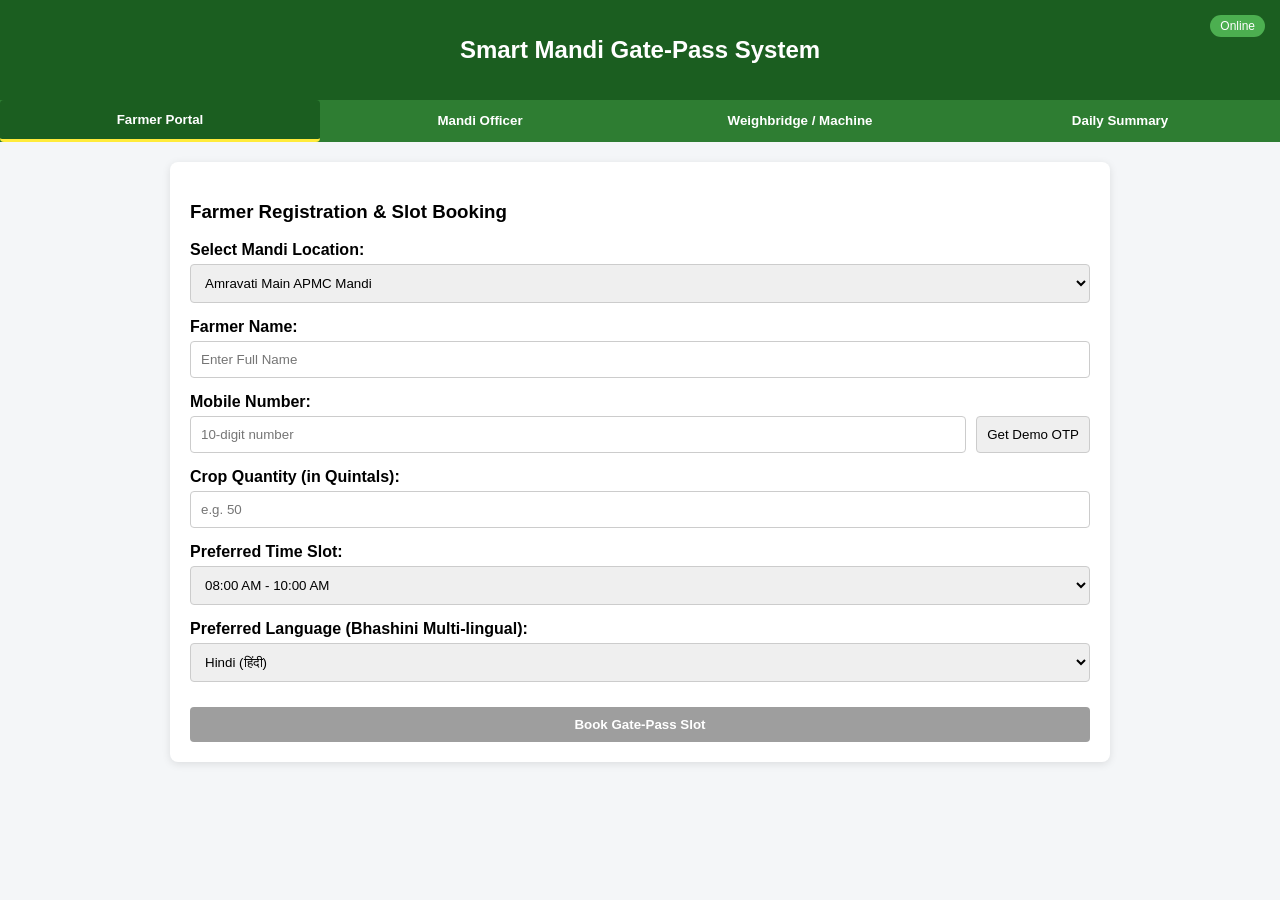
==== index1.html @ daa9b27b "Add files via upload" ====
<!DOCTYPE html>
<html lang="en">
<head>
  <meta charset="UTF-8">
  <meta name="viewport" content="width=device-width, initial-scale=1.0">
  <title>Smart Mandi Queue Management System</title>
  <style>
    :root { --primary: #1b5e20; --secondary: #e8f5e9; --accent: #f57c00; }
    body { font-family: 'Segoe UI', Tahoma, Geneva, Verdana, sans-serif; margin: 0; background-color: #f4f6f8; }
    header { background-color: var(--primary); color: white; padding: 1rem; text-align: center; position: relative; }
    .status-badge { position: absolute; right: 15px; top: 15px; background: #4caf50; padding: 4px 10px; border-radius: 12px; font-size: 12px; }
    .status-badge.offline { background: #f44336; }
    nav { display: flex; justify-content: center; background: #2e7d32; }
    nav button { background: none; border: none; color: white; padding: 12px 20px; cursor: pointer; font-weight: bold; }
    nav button.active { background: #1b5e20; border-bottom: 3px solid #ffeb3b; }
    .container { max-width: 900px; margin: 20px auto; padding: 20px; background: white; border-radius: 8px; box-shadow: 0 2px 8px rgba(0,0,0,0.1); }
    .section { display: none; }
    .section.active { display: block; }
    .form-group { margin-bottom: 15px; }
    label { display: block; margin-bottom: 5px; font-weight: bold; }
    input, select, button { width: 100%; padding: 10px; border: 1px solid #ccc; border-radius: 4px; box-sizing: border-box; }
    button.btn-main { background-color: var(--primary); color: white; border: none; font-weight: bold; cursor: pointer; margin-top: 10px; }
    button.btn-main:disabled { background-color: #9e9e9e; cursor: not-allowed; }
    .otp-box { display: flex; gap: 10px; }
    .otp-box button { width: auto; white-space: nowrap; }
    .card { background: #fafafa; border: 1px solid #e0e0e0; padding: 15px; border-radius: 6px; margin-bottom: 15px; }
    .alert { padding: 10px; background: #fff3e0; border-left: 4px solid var(--accent); margin-bottom: 15px; }
    .summary-grid { display: grid; grid-template-columns: repeat(auto-fit, minmax(200px, 1fr)); gap: 15px; }
    .summary-card { background: var(--secondary); padding: 15px; text-align: center; border-radius: 6px; }
    .summary-card h3 { margin: 0; color: var(--primary); }
  </style>
</head>
<body>

  <header>
    <h2>Smart Mandi Gate-Pass System</h2>
    <span id="networkStatus" class="status-badge">Online</span>
  </header>

  <nav>
    <button class="nav-btn active" onclick="switchTab('farmerTab')">Farmer Portal</button>
    <button class="nav-btn" onclick="switchTab('officerTab')">Mandi Officer</button>
    <button class="nav-btn" onclick="switchTab('machineTab')">Weighbridge / Machine</button>
    <button class="nav-btn" onclick="switchTab('summaryTab')">Daily Summary</button>
  </nav>

  <div class="container">

    <!-- 1. FARMER SECTION -->
    <div id="farmerTab" class="section active">
      <h3>Farmer Registration & Slot Booking</h3>
      <div id="registrationBlocked" class="alert" style="display:none; background:#ffebee; border-color:#f44336; color:#c62828;">
        <strong>Notice:</strong> Target daily procurement quantity reached for today. Registration is closed.
      </div>

      <form id="farmerForm">
        <div class="form-group">
          <label>Select Mandi Location:</label>
          <select id="mandiName" required>
            <option value="Amravati Main APMC Mandi">Amravati Main APMC Mandi</option>
            <option value="Nagpur Cotton Market APMC">Nagpur Cotton Market APMC</option>
            <option value="Lasalgaon Onion APMC Mandi">Lasalgaon Onion APMC Mandi</option>
            <option value="Azadpur Wholesale Mandi">Azadpur Wholesale Mandi</option>
          </select>
        </div>

        <div class="form-group">
          <label>Farmer Name:</label>
          <input type="text" id="farmerName" placeholder="Enter Full Name" required>
        </div>

        <div class="form-group">
          <label>Mobile Number:</label>
          <div class="otp-box">
            <input type="tel" id="mobileNo" placeholder="10-digit number" required pattern="[0-9]{10}">
            <button type="button" onclick="sendDemoOTP()">Get Demo OTP</button>
          </div>
        </div>

        <div id="otpSection" style="display:none;" class="card">
          <p>Demo OTP: <strong id="demoOtpDisplay" style="color:var(--accent);"></strong> (Expires in <span id="timer">20</span>s)</p>
          <input type="text" id="enteredOtp" placeholder="Enter 4-digit OTP">
          <button type="button" class="btn-main" onclick="verifyOTP()">Verify OTP</button>
        </div>

        <div class="form-group">
          <label>Crop Quantity (in Quintals):</label>
          <input type="number" id="cropQty" min="1" placeholder="e.g. 50" required>
        </div>

        <div class="form-group">
          <label>Preferred Time Slot:</label>
          <select id="timeSlot" required>
            <option value="08:00 AM - 10:00 AM">08:00 AM - 10:00 AM</option>
            <option value="10:00 AM - 12:00 PM">10:00 AM - 12:00 PM</option>
            <option value="01:00 PM - 03:00 PM">01:00 PM - 03:00 PM</option>
            <option value="03:00 PM - 05:00 PM">03:00 PM - 05:00 PM</option>
          </select>
        </div>

        <div class="form-group">
          <label>Preferred Language (Bhashini Multi-lingual):</label>
          <select id="languagePref">
            <option value="hi-IN">Hindi (हिंदी)</option>
            <option value="mr-IN">Marathi (मराठी)</option>
            <option value="en-US">English</option>
          </select>
        </div>

        <button type="submit" id="bookBtn" class="btn-main" disabled>Book Gate-Pass Slot</button>
      </form>

      <div id="ticketResult" class="card" style="display:none; margin-top:20px;">
        <h4 style="color:var(--primary); margin-top:0;">Slot Confirmed! (Gate Pass Issued)</h4>
        <p><strong>Mandi:</strong> <span id="lblMandi"></span></p>
        <p><strong>Token ID:</strong> <span id="lblToken"></span></p>
        <p><strong>Strict Entry Window:</strong> <span id="lblSlot"></span></p>
        <div class="alert">
          <strong>Bhashini Message Alert:</strong>
          <p id="bhashiniTextMsg"></p>
          <button type="button" onclick="playVoiceMessage()">🔊 Play Audio Message</button>
        </div>
      </div>
    </div>

    <!-- 2. OFFICER SECTION -->
    <div id="officerTab" class="section">
      <h3>Mandi Officer Dashboard</h3>
      <div class="card">
        <label>Set Daily Maximum Capacity Target (Quintals):</label>
        <input type="number" id="maxTarget" value="500">
        <button class="btn-main" onclick="updateTarget()" style="margin-top:5px;">Update Limit</button>
      </div>

      <h4>Send Instant SMS Alerts to Farmers</h4>
      <div class="card">
        <label>Select Target Farmer Token:</label>
        <select id="smsFarmerList"></select>
        <label style="margin-top:10px;">Custom Alert Message:</label>
        <input type="text" id="customSms" placeholder="e.g. Bring valid Kisan ID card at gate">
        <button class="btn-main" onclick="sendSmsAlert()">Send Broadcast SMS</button>
      </div>
    </div>

    <!-- 3. MACHINE SLOWDOWN SECTION -->
    <div id="machineTab" class="section">
      <h3>Weighbridge & Machine Operations</h3>
      <div class="alert">
        <strong>Dynamic Queue Controller:</strong> Throttle incoming slots if weighbridges experience mechanical failure or slowdown.
      </div>
      <div class="card">
        <label>Weighbridge Machine Status:</label>
        <select id="machineStatus" onchange="toggleMachineStatus()">
          <option value="NORMAL">Normal Speed (100% Intake)</option>
          <option value="SLOW">Slowdown / Technical Delay (50% Intake)</option>
          <option value="HALT">Machine Breakdown (Stop Registrations)</option>
        </select>
      </div>
      <p>Current System Adjustment: <strong id="speedStatus">Normal Operations</strong></p>
    </div>

    <!-- 4. DAILY SUMMARY SECTION -->
    <div id="summaryTab" class="section">
      <h3>Daily Procurement Summary</h3>
      <div class="summary-grid">
        <div class="summary-card">
          <h4>Total Collected</h4>
          <h3 id="sumQty">0 Qtl</h3>
        </div>
        <div class="summary-card">
          <h4>Max Capacity Limit</h4>
          <h3 id="sumLimit">500 Qtl</h3>
        </div>
        <div class="summary-card">
          <h4>Government MSP Rate</h4>
          <h3>₹2,275 / Qtl</h3>
        </div>
        <div class="summary-card">
          <h4>Total Trade Value</h4>
          <h3 id="sumValue">₹0</h3>
        </div>
      </div>

      <h4>Registered Farmers Log</h4>
      <div id="farmersListLog"></div>
    </div>

  </div>

  <script>
    // System State Storage
    let state = JSON.parse(localStorage.getItem('mandiState')) || {
      targetCapacity: 500,
      totalCollected: 0,
      registrations: [],
      isOtpVerified: false,
      machineState: 'NORMAL'
    };

    let generatedOtp = null;
    let timerInterval = null;

    window.addEventListener('online', updateOnlineStatus);
    window.addEventListener('offline', updateOnlineStatus);

    function updateOnlineStatus() {
      const badge = document.getElementById('networkStatus');
      if (navigator.onLine) {
        badge.textContent = "Online";
        badge.className = "status-badge";
      } else {
        badge.textContent = "Offline (Local Saved)";
        badge.className = "status-badge offline";
      }
    }

    function saveState() {
      localStorage.setItem('mandiState', JSON.stringify(state));
      renderSummary();
    }

    function switchTab(tabId) {
      document.querySelectorAll('.section').forEach(s => s.classList.remove('active'));
      document.querySelectorAll('.nav-btn').forEach(b => b.classList.remove('active'));
      document.getElementById(tabId).classList.add('active');
      event.target.classList.add('active');
      renderSummary();
    }

    // OTP Functionality
    function sendDemoOTP() {
      generatedOtp = Math.floor(1000 + Math.random() * 9000);
      document.getElementById('demoOtpDisplay').textContent = generatedOtp;
      document.getElementById('otpSection').style.display = 'block';
      let timeLeft = 20;
      document.getElementById('timer').textContent = timeLeft;

      clearInterval(timerInterval);
      timerInterval = setInterval(() => {
        timeLeft--;
        document.getElementById('timer').textContent = timeLeft;
        if (timeLeft <= 0) {
          clearInterval(timerInterval);
          generatedOtp = null;
          alert('OTP Expired! Click Get Demo OTP again.');
          document.getElementById('otpSection').style.display = 'none';
        }
      }, 1000);
    }

    function verifyOTP() {
      const input = document.getElementById('enteredOtp').value;
      if (input && parseInt(input) === generatedOtp) {
        alert('OTP Verified Successfully!');
        clearInterval(timerInterval);
        document.getElementById('otpSection').style.display = 'none';
        state.isOtpVerified = true;
        document.getElementById('bookBtn').disabled = false;
      } else {
        alert('Invalid OTP. Please try again.');
      }
    }

    // Registration Handler
    document.getElementById('farmerForm').addEventListener('submit', function(e) {
      e.preventDefault();

      if (state.totalCollected >= state.targetCapacity || state.machineState === 'HALT') {
        alert('Registration currently closed due to capacity or machine breakdown.');
        return;
      }

      const mandi = document.getElementById('mandiName').value;
      const name = document.getElementById('farmerName').value;
      const mobile = document.getElementById('mobileNo').value;
      const qty = parseFloat(document.getElementById('cropQty').value);
      const slot = document.getElementById('timeSlot').value;
      const lang = document.getElementById('languagePref').value;

      if (state.totalCollected + qty > state.targetCapacity) {
        alert(`Cannot accept ${qty} Qtls. Only ${state.targetCapacity - state.totalCollected} Qtls quota remaining.`);
        return;
      }

      const token = 'MND-' + Math.floor(10000 + Math.random() * 90000);
      const record = { mandi, name, mobile, qty, slot, lang, token, timestamp: new Date().toLocaleString() };

      state.registrations.push(record);
      state.totalCollected += qty;
      saveState();

      // Display Ticket
      document.getElementById('lblMandi').textContent = mandi;
      document.getElementById('lblToken').textContent = token;
      document.getElementById('lblSlot').textContent = slot + " (Strict)";
      
      const bhashiniMsg = getBhashiniMessage(lang, name, slot);
      document.getElementById('bhashiniTextMsg').textContent = bhashiniMsg;
      document.getElementById('ticketResult').style.display = 'block';

      checkCapacityLimit();
      this.reset();
      document.getElementById('bookBtn').disabled = true;
    });

    function getBhashiniMessage(lang, name, slot) {
      if (lang === 'hi-IN') {
        return `नमस्ते ${name}, आपका मंडी गेट-पास टोकन स्वीकृत हो गया है। आपका प्रवेश समय है: ${slot}। कृपया समय पर आएं।`;
      } else if (lang === 'mr-IN') {
        return `नमस्कार ${name}, तुमचे मंडी गेट-पास टोकन मंजूर झाले आहे. तुमची प्रवेश वेळ: ${slot} अशी आहे. वेळेवर उपस्थित राहा.`;
      } else {
        return `Hello ${name}, your Mandi Gate-Pass token is confirmed. Your strict arrival window is: ${slot}. Please report on time.`;
      }
    }

    function playVoiceMessage() {
      const text = document.getElementById('bhashiniTextMsg').textContent;
      const lang = document.getElementById('languagePref').value;
      const utterance = new SpeechSynthesisUtterance(text);
      utterance.lang = lang;
      window.speechSynthesis.speak(utterance);
    }

    function checkCapacityLimit() {
      if (state.totalCollected >= state.targetCapacity) {
        document.getElementById('registrationBlocked').style.display = 'block';
        document.getElementById('bookBtn').disabled = true;
      }
    }

    function updateTarget() {
      const val = parseFloat(document.getElementById('maxTarget').value);
      if (val) {
        state.targetCapacity = val;
        saveState();
        alert('Daily max target updated.');
      }
    }

    function toggleMachineStatus() {
      const status = document.getElementById('machineStatus').value;
      state.machineState = status;
      const label = document.getElementById('speedStatus');
      if (status === 'NORMAL') label.textContent = "Normal Operations (100% Intake)";
      if (status === 'SLOW') label.textContent = "Slowdown Mode (Slot processing speed reduced by 50%)";
      if (status === 'HALT') label.textContent = "CRITICAL: All operations halted due to failure";
      saveState();
    }

    function sendSmsAlert() {
      const targetToken = document.getElementById('smsFarmerList').value;
      const msg = document.getElementById('customSms').value;
      if (targetToken && msg) {
        alert(`SMS Alert Sent to Token ${targetToken}:\n"${msg}"`);
        document.getElementById('customSms').value = '';
      }
    }

    function renderSummary() {
      document.getElementById('sumQty').textContent = state.totalCollected + ' Qtl';
      document.getElementById('sumLimit').textContent = state.targetCapacity + ' Qtl';
      const mspPrice = 2275;
      const totalVal = state.totalCollected * mspPrice;
      document.getElementById('sumValue').textContent = '₹' + totalVal.toLocaleString('en-IN');

      // Populate SMS dropdown & log list
      const smsSelect = document.getElementById('smsFarmerList');
      const logContainer = document.getElementById('farmersListLog');
      smsSelect.innerHTML = '';
      logContainer.innerHTML = '';

      state.registrations.forEach(r => {
        const opt = document.createElement('option');
        opt.value = r.token;
        opt.textContent = `${r.name} (${r.token})`;
        smsSelect.appendChild(opt);

        const card = document.createElement('div');
        card.className = 'card';
        card.innerHTML = `<strong>Token: ${r.token}</strong> | ${r.name} | ${r.qty} Qtl | Slot: ${r.slot} | Mandi: ${r.mandi}`;
        logContainer.appendChild(card);
      });

      checkCapacityLimit();
    }

    // Initial load setup
    updateOnlineStatus();
    renderSummary();
  </script>
</body>
</html>
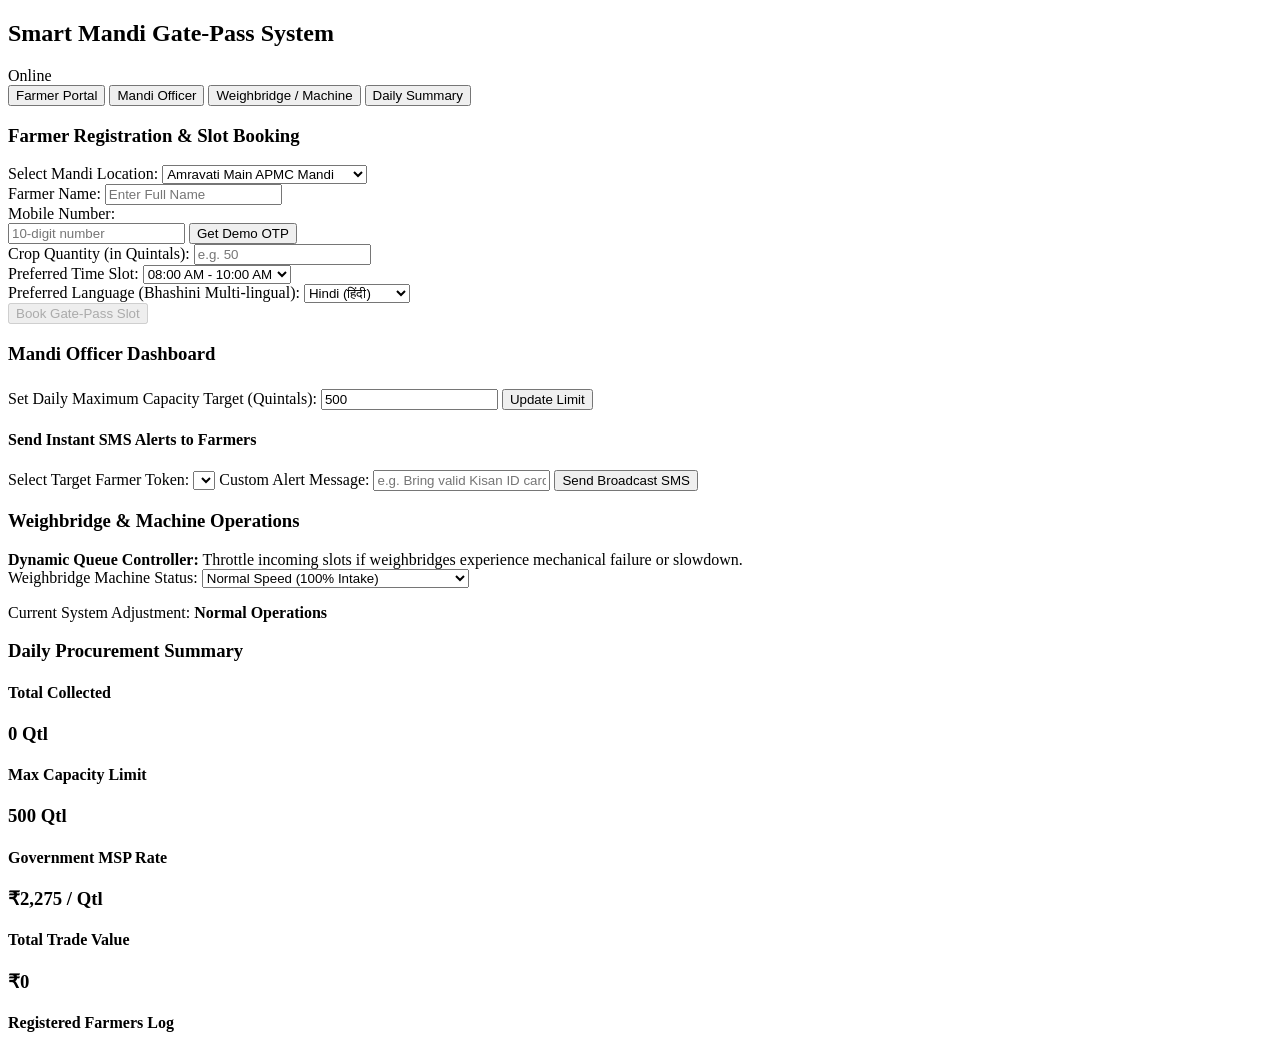
==== commit d6f6427f: "Create index1.html" ====
--- a/index1.html
+++ b/index1.html
@@ -1,392 +1,168 @@
-<!DOCTYPE html>
-<html lang="en">
-<head>
-  <meta charset="UTF-8">
-  <meta name="viewport" content="width=device-width, initial-scale=1.0">
-  <title>Smart Mandi Queue Management System</title>
-  <style>
-    :root { --primary: #1b5e20; --secondary: #e8f5e9; --accent: #f57c00; }
-    body { font-family: 'Segoe UI', Tahoma, Geneva, Verdana, sans-serif; margin: 0; background-color: #f4f6f8; }
-    header { background-color: var(--primary); color: white; padding: 1rem; text-align: center; position: relative; }
-    .status-badge { position: absolute; right: 15px; top: 15px; background: #4caf50; padding: 4px 10px; border-radius: 12px; font-size: 12px; }
-    .status-badge.offline { background: #f44336; }
-    nav { display: flex; justify-content: center; background: #2e7d32; }
-    nav button { background: none; border: none; color: white; padding: 12px 20px; cursor: pointer; font-weight: bold; }
-    nav button.active { background: #1b5e20; border-bottom: 3px solid #ffeb3b; }
-    .container { max-width: 900px; margin: 20px auto; padding: 20px; background: white; border-radius: 8px; box-shadow: 0 2px 8px rgba(0,0,0,0.1); }
-    .section { display: none; }
-    .section.active { display: block; }
-    .form-group { margin-bottom: 15px; }
-    label { display: block; margin-bottom: 5px; font-weight: bold; }
-    input, select, button { width: 100%; padding: 10px; border: 1px solid #ccc; border-radius: 4px; box-sizing: border-box; }
-    button.btn-main { background-color: var(--primary); color: white; border: none; font-weight: bold; cursor: pointer; margin-top: 10px; }
-    button.btn-main:disabled { background-color: #9e9e9e; cursor: not-allowed; }
-    .otp-box { display: flex; gap: 10px; }
-    .otp-box button { width: auto; white-space: nowrap; }
-    .card { background: #fafafa; border: 1px solid #e0e0e0; padding: 15px; border-radius: 6px; margin-bottom: 15px; }
-    .alert { padding: 10px; background: #fff3e0; border-left: 4px solid var(--accent); margin-bottom: 15px; }
-    .summary-grid { display: grid; grid-template-columns: repeat(auto-fit, minmax(200px, 1fr)); gap: 15px; }
-    .summary-card { background: var(--secondary); padding: 15px; text-align: center; border-radius: 6px; }
-    .summary-card h3 { margin: 0; color: var(--primary); }
-  </style>
-</head>
-<body>
-
-  <header>
-    <h2>Smart Mandi Gate-Pass System</h2>
-    <span id="networkStatus" class="status-badge">Online</span>
-  </header>
-
-  <nav>
-    <button class="nav-btn active" onclick="switchTab('farmerTab')">Farmer Portal</button>
-    <button class="nav-btn" onclick="switchTab('officerTab')">Mandi Officer</button>
-    <button class="nav-btn" onclick="switchTab('machineTab')">Weighbridge / Machine</button>
-    <button class="nav-btn" onclick="switchTab('summaryTab')">Daily Summary</button>
-  </nav>
-
-  <div class="container">
-
-    <!-- 1. FARMER SECTION -->
-    <div id="farmerTab" class="section active">
-      <h3>Farmer Registration & Slot Booking</h3>
-      <div id="registrationBlocked" class="alert" style="display:none; background:#ffebee; border-color:#f44336; color:#c62828;">
-        <strong>Notice:</strong> Target daily procurement quantity reached for today. Registration is closed.
-      </div>
-
-      <form id="farmerForm">
-        <div class="form-group">
-          <label>Select Mandi Location:</label>
-          <select id="mandiName" required>
-            <option value="Amravati Main APMC Mandi">Amravati Main APMC Mandi</option>
-            <option value="Nagpur Cotton Market APMC">Nagpur Cotton Market APMC</option>
-            <option value="Lasalgaon Onion APMC Mandi">Lasalgaon Onion APMC Mandi</option>
-            <option value="Azadpur Wholesale Mandi">Azadpur Wholesale Mandi</option>
-          </select>
-        </div>
-
-        <div class="form-group">
-          <label>Farmer Name:</label>
-          <input type="text" id="farmerName" placeholder="Enter Full Name" required>
-        </div>
-
-        <div class="form-group">
-          <label>Mobile Number:</label>
-          <div class="otp-box">
-            <input type="tel" id="mobileNo" placeholder="10-digit number" required pattern="[0-9]{10}">
-            <button type="button" onclick="sendDemoOTP()">Get Demo OTP</button>
-          </div>
-        </div>
-
-        <div id="otpSection" style="display:none;" class="card">
-          <p>Demo OTP: <strong id="demoOtpDisplay" style="color:var(--accent);"></strong> (Expires in <span id="timer">20</span>s)</p>
-          <input type="text" id="enteredOtp" placeholder="Enter 4-digit OTP">
-          <button type="button" class="btn-main" onclick="verifyOTP()">Verify OTP</button>
-        </div>
-
-        <div class="form-group">
-          <label>Crop Quantity (in Quintals):</label>
-          <input type="number" id="cropQty" min="1" placeholder="e.g. 50" required>
-        </div>
-
-        <div class="form-group">
-          <label>Preferred Time Slot:</label>
-          <select id="timeSlot" required>
-            <option value="08:00 AM - 10:00 AM">08:00 AM - 10:00 AM</option>
-            <option value="10:00 AM - 12:00 PM">10:00 AM - 12:00 PM</option>
-            <option value="01:00 PM - 03:00 PM">01:00 PM - 03:00 PM</option>
-            <option value="03:00 PM - 05:00 PM">03:00 PM - 05:00 PM</option>
-          </select>
-        </div>
-
-        <div class="form-group">
-          <label>Preferred Language (Bhashini Multi-lingual):</label>
-          <select id="languagePref">
-            <option value="hi-IN">Hindi (हिंदी)</option>
-            <option value="mr-IN">Marathi (मराठी)</option>
-            <option value="en-US">English</option>
-          </select>
-        </div>
-
-        <button type="submit" id="bookBtn" class="btn-main" disabled>Book Gate-Pass Slot</button>
-      </form>
-
-      <div id="ticketResult" class="card" style="display:none; margin-top:20px;">
-        <h4 style="color:var(--primary); margin-top:0;">Slot Confirmed! (Gate Pass Issued)</h4>
-        <p><strong>Mandi:</strong> <span id="lblMandi"></span></p>
-        <p><strong>Token ID:</strong> <span id="lblToken"></span></p>
-        <p><strong>Strict Entry Window:</strong> <span id="lblSlot"></span></p>
-        <div class="alert">
-          <strong>Bhashini Message Alert:</strong>
-          <p id="bhashiniTextMsg"></p>
-          <button type="button" onclick="playVoiceMessage()">🔊 Play Audio Message</button>
-        </div>
-      </div>
-    </div>
-
-    <!-- 2. OFFICER SECTION -->
-    <div id="officerTab" class="section">
-      <h3>Mandi Officer Dashboard</h3>
-      <div class="card">
-        <label>Set Daily Maximum Capacity Target (Quintals):</label>
-        <input type="number" id="maxTarget" value="500">
-        <button class="btn-main" onclick="updateTarget()" style="margin-top:5px;">Update Limit</button>
-      </div>
-
-      <h4>Send Instant SMS Alerts to Farmers</h4>
-      <div class="card">
-        <label>Select Target Farmer Token:</label>
-        <select id="smsFarmerList"></select>
-        <label style="margin-top:10px;">Custom Alert Message:</label>
-        <input type="text" id="customSms" placeholder="e.g. Bring valid Kisan ID card at gate">
-        <button class="btn-main" onclick="sendSmsAlert()">Send Broadcast SMS</button>
-      </div>
-    </div>
-
-    <!-- 3. MACHINE SLOWDOWN SECTION -->
-    <div id="machineTab" class="section">
-      <h3>Weighbridge & Machine Operations</h3>
-      <div class="alert">
-        <strong>Dynamic Queue Controller:</strong> Throttle incoming slots if weighbridges experience mechanical failure or slowdown.
-      </div>
-      <div class="card">
-        <label>Weighbridge Machine Status:</label>
-        <select id="machineStatus" onchange="toggleMachineStatus()">
-          <option value="NORMAL">Normal Speed (100% Intake)</option>
-          <option value="SLOW">Slowdown / Technical Delay (50% Intake)</option>
-          <option value="HALT">Machine Breakdown (Stop Registrations)</option>
-        </select>
-      </div>
-      <p>Current System Adjustment: <strong id="speedStatus">Normal Operations</strong></p>
-    </div>
-
-    <!-- 4. DAILY SUMMARY SECTION -->
-    <div id="summaryTab" class="section">
-      <h3>Daily Procurement Summary</h3>
-      <div class="summary-grid">
-        <div class="summary-card">
-          <h4>Total Collected</h4>
-          <h3 id="sumQty">0 Qtl</h3>
-        </div>
-        <div class="summary-card">
-          <h4>Max Capacity Limit</h4>
-          <h3 id="sumLimit">500 Qtl</h3>
-        </div>
-        <div class="summary-card">
-          <h4>Government MSP Rate</h4>
-          <h3>₹2,275 / Qtl</h3>
-        </div>
-        <div class="summary-card">
-          <h4>Total Trade Value</h4>
-          <h3 id="sumValue">₹0</h3>
-        </div>
-      </div>
-
-      <h4>Registered Farmers Log</h4>
-      <div id="farmersListLog"></div>
-    </div>
-
-  </div>
-
-  <script>
-    // System State Storage
-    let state = JSON.parse(localStorage.getItem('mandiState')) || {
-      targetCapacity: 500,
-      totalCollected: 0,
-      registrations: [],
-      isOtpVerified: false,
-      machineState: 'NORMAL'
-    };
-
-    let generatedOtp = null;
-    let timerInterval = null;
-
-    window.addEventListener('online', updateOnlineStatus);
-    window.addEventListener('offline', updateOnlineStatus);
-
-    function updateOnlineStatus() {
-      const badge = document.getElementById('networkStatus');
-      if (navigator.onLine) {
-        badge.textContent = "Online";
-        badge.className = "status-badge";
-      } else {
-        badge.textContent = "Offline (Local Saved)";
-        badge.className = "status-badge offline";
-      }
-    }
-
-    function saveState() {
-      localStorage.setItem('mandiState', JSON.stringify(state));
-      renderSummary();
-    }
-
-    function switchTab(tabId) {
-      document.querySelectorAll('.section').forEach(s => s.classList.remove('active'));
-      document.querySelectorAll('.nav-btn').forEach(b => b.classList.remove('active'));
-      document.getElementById(tabId).classList.add('active');
-      event.target.classList.add('active');
-      renderSummary();
-    }
-
-    // OTP Functionality
-    function sendDemoOTP() {
-      generatedOtp = Math.floor(1000 + Math.random() * 9000);
-      document.getElementById('demoOtpDisplay').textContent = generatedOtp;
-      document.getElementById('otpSection').style.display = 'block';
-      let timeLeft = 20;
-      document.getElementById('timer').textContent = timeLeft;
-
-      clearInterval(timerInterval);
-      timerInterval = setInterval(() => {
-        timeLeft--;
-        document.getElementById('timer').textContent = timeLeft;
-        if (timeLeft <= 0) {
-          clearInterval(timerInterval);
-          generatedOtp = null;
-          alert('OTP Expired! Click Get Demo OTP again.');
-          document.getElementById('otpSection').style.display = 'none';
-        }
-      }, 1000);
-    }
-
-    function verifyOTP() {
-      const input = document.getElementById('enteredOtp').value;
-      if (input && parseInt(input) === generatedOtp) {
-        alert('OTP Verified Successfully!');
-        clearInterval(timerInterval);
-        document.getElementById('otpSection').style.display = 'none';
-        state.isOtpVerified = true;
-        document.getElementById('bookBtn').disabled = false;
-      } else {
-        alert('Invalid OTP. Please try again.');
-      }
-    }
-
-    // Registration Handler
-    document.getElementById('farmerForm').addEventListener('submit', function(e) {
-      e.preventDefault();
-
-      if (state.totalCollected >= state.targetCapacity || state.machineState === 'HALT') {
-        alert('Registration currently closed due to capacity or machine breakdown.');
-        return;
-      }
-
-      const mandi = document.getElementById('mandiName').value;
-      const name = document.getElementById('farmerName').value;
-      const mobile = document.getElementById('mobileNo').value;
-      const qty = parseFloat(document.getElementById('cropQty').value);
-      const slot = document.getElementById('timeSlot').value;
-      const lang = document.getElementById('languagePref').value;
-
-      if (state.totalCollected + qty > state.targetCapacity) {
-        alert(`Cannot accept ${qty} Qtls. Only ${state.targetCapacity - state.totalCollected} Qtls quota remaining.`);
-        return;
-      }
-
-      const token = 'MND-' + Math.floor(10000 + Math.random() * 90000);
-      const record = { mandi, name, mobile, qty, slot, lang, token, timestamp: new Date().toLocaleString() };
-
-      state.registrations.push(record);
-      state.totalCollected += qty;
-      saveState();
-
-      // Display Ticket
-      document.getElementById('lblMandi').textContent = mandi;
-      document.getElementById('lblToken').textContent = token;
-      document.getElementById('lblSlot').textContent = slot + " (Strict)";
-      
-      const bhashiniMsg = getBhashiniMessage(lang, name, slot);
-      document.getElementById('bhashiniTextMsg').textContent = bhashiniMsg;
-      document.getElementById('ticketResult').style.display = 'block';
-
-      checkCapacityLimit();
-      this.reset();
-      document.getElementById('bookBtn').disabled = true;
-    });
-
-    function getBhashiniMessage(lang, name, slot) {
-      if (lang === 'hi-IN') {
-        return `नमस्ते ${name}, आपका मंडी गेट-पास टोकन स्वीकृत हो गया है। आपका प्रवेश समय है: ${slot}। कृपया समय पर आएं।`;
-      } else if (lang === 'mr-IN') {
-        return `नमस्कार ${name}, तुमचे मंडी गेट-पास टोकन मंजूर झाले आहे. तुमची प्रवेश वेळ: ${slot} अशी आहे. वेळेवर उपस्थित राहा.`;
-      } else {
-        return `Hello ${name}, your Mandi Gate-Pass token is confirmed. Your strict arrival window is: ${slot}. Please report on time.`;
-      }
-    }
-
-    function playVoiceMessage() {
-      const text = document.getElementById('bhashiniTextMsg').textContent;
-      const lang = document.getElementById('languagePref').value;
-      const utterance = new SpeechSynthesisUtterance(text);
-      utterance.lang = lang;
-      window.speechSynthesis.speak(utterance);
-    }
-
-    function checkCapacityLimit() {
-      if (state.totalCollected >= state.targetCapacity) {
-        document.getElementById('registrationBlocked').style.display = 'block';
-        document.getElementById('bookBtn').disabled = true;
-      }
-    }
-
-    function updateTarget() {
-      const val = parseFloat(document.getElementById('maxTarget').value);
-      if (val) {
-        state.targetCapacity = val;
-        saveState();
-        alert('Daily max target updated.');
-      }
-    }
-
-    function toggleMachineStatus() {
-      const status = document.getElementById('machineStatus').value;
-      state.machineState = status;
-      const label = document.getElementById('speedStatus');
-      if (status === 'NORMAL') label.textContent = "Normal Operations (100% Intake)";
-      if (status === 'SLOW') label.textContent = "Slowdown Mode (Slot processing speed reduced by 50%)";
-      if (status === 'HALT') label.textContent = "CRITICAL: All operations halted due to failure";
-      saveState();
-    }
-
-    function sendSmsAlert() {
-      const targetToken = document.getElementById('smsFarmerList').value;
-      const msg = document.getElementById('customSms').value;
-      if (targetToken && msg) {
-        alert(`SMS Alert Sent to Token ${targetToken}:\n"${msg}"`);
-        document.getElementById('customSms').value = '';
-      }
-    }
-
-    function renderSummary() {
-      document.getElementById('sumQty').textContent = state.totalCollected + ' Qtl';
-      document.getElementById('sumLimit').textContent = state.targetCapacity + ' Qtl';
-      const mspPrice = 2275;
-      const totalVal = state.totalCollected * mspPrice;
-      document.getElementById('sumValue').textContent = '₹' + totalVal.toLocaleString('en-IN');
-
-      // Populate SMS dropdown & log list
-      const smsSelect = document.getElementById('smsFarmerList');
-      const logContainer = document.getElementById('farmersListLog');
-      smsSelect.innerHTML = '';
-      logContainer.innerHTML = '';
-
-      state.registrations.forEach(r => {
-        const opt = document.createElement('option');
-        opt.value = r.token;
-        opt.textContent = `${r.name} (${r.token})`;
-        smsSelect.appendChild(opt);
-
-        const card = document.createElement('div');
-        card.className = 'card';
-        card.innerHTML = `<strong>Token: ${r.token}</strong> | ${r.name} | ${r.qty} Qtl | Slot: ${r.slot} | Mandi: ${r.mandi}`;
-        logContainer.appendChild(card);
-      });
-
-      checkCapacityLimit();
-    }
-
-    // Initial load setup
-    updateOnlineStatus();
-    renderSummary();
-  </script>
-</body>
-</html>+<!DOCTYPE html>
+<html lang="en">
+<head>
+  <meta charset="UTF-8">
+  <meta name="viewport" content="width=device-width, initial-scale=1.0">
+  <title>Smart Mandi Queue Management System</title>
+  <link rel="stylesheet" href="style.css">
+</head>
+<body>
+
+  <header>
+    <h2>Smart Mandi Gate-Pass System</h2>
+    <span id="networkStatus" class="status-badge">Online</span>
+  </header>
+
+  <nav>
+    <button class="nav-btn active" onclick="switchTab('farmerTab', event)">Farmer Portal</button>
+    <button class="nav-btn" onclick="switchTab('officerTab', event)">Mandi Officer</button>
+    <button class="nav-btn" onclick="switchTab('machineTab', event)">Weighbridge / Machine</button>
+    <button class="nav-btn" onclick="switchTab('summaryTab', event)">Daily Summary</button>
+  </nav>
+
+  <div class="container">
+
+    <!-- 1. FARMER SECTION -->
+    <div id="farmerTab" class="section active">
+      <h3>Farmer Registration & Slot Booking</h3>
+      <div id="registrationBlocked" class="alert" style="display:none; background:#ffebee; border-color:#f44336; color:#c62828;">
+        <strong>Notice:</strong> Target daily procurement quantity reached for today. Registration is closed.
+      </div>
+
+      <form id="farmerForm">
+        <div class="form-group">
+          <label for="mandiName">Select Mandi Location:</label>
+          <select id="mandiName" required>
+            <option value="Amravati Main APMC Mandi">Amravati Main APMC Mandi</option>
+            <option value="Nagpur Cotton Market APMC">Nagpur Cotton Market APMC</option>
+            <option value="Lasalgaon Onion APMC Mandi">Lasalgaon Onion APMC Mandi</option>
+            <option value="Azadpur Wholesale Mandi">Azadpur Wholesale Mandi</option>
+          </select>
+        </div>
+
+        <div class="form-group">
+          <label for="farmerName">Farmer Name:</label>
+          <input type="text" id="farmerName" placeholder="Enter Full Name" required>
+        </div>
+
+        <div class="form-group">
+          <label for="mobileNo">Mobile Number:</label>
+          <div class="otp-box">
+            <input type="tel" id="mobileNo" placeholder="10-digit number" required pattern="[0-9]{10}">
+            <button type="button" onclick="sendDemoOTP()">Get Demo OTP</button>
+          </div>
+        </div>
+
+        <div id="otpSection" style="display:none;" class="card">
+          <p>Demo OTP: <strong id="demoOtpDisplay" style="color:var(--accent);"></strong> (Expires in <span id="timer">20</span>s)</p>
+          <input type="text" id="enteredOtp" placeholder="Enter 4-digit OTP">
+          <button type="button" class="btn-main" onclick="verifyOTP()">Verify OTP</button>
+        </div>
+
+        <div class="form-group">
+          <label for="cropQty">Crop Quantity (in Quintals):</label>
+          <input type="number" id="cropQty" min="1" placeholder="e.g. 50" required>
+        </div>
+
+        <div class="form-group">
+          <label for="timeSlot">Preferred Time Slot:</label>
+          <select id="timeSlot" required>
+            <option value="08:00 AM - 10:00 AM">08:00 AM - 10:00 AM</option>
+            <option value="10:00 AM - 12:00 PM">10:00 AM - 12:00 PM</option>
+            <option value="01:00 PM - 03:00 PM">01:00 PM - 03:00 PM</option>
+            <option value="03:00 PM - 05:00 PM">03:00 PM - 05:00 PM</option>
+          </select>
+        </div>
+
+        <div class="form-group">
+          <label for="languagePref">Preferred Language (Bhashini Multi-lingual):</label>
+          <select id="languagePref">
+            <option value="hi-IN">Hindi (हिंदी)</option>
+            <option value="mr-IN">Marathi (मराठी)</option>
+            <option value="en-US">English</option>
+          </select>
+        </div>
+
+        <button type="submit" id="bookBtn" class="btn-main" disabled>Book Gate-Pass Slot</button>
+      </form>
+
+      <div id="ticketResult" class="card" style="display:none; margin-top:20px;">
+        <h4 style="color:var(--primary); margin-top:0;">Slot Confirmed! (Gate Pass Issued)</h4>
+        <p><strong>Mandi:</strong> <span id="lblMandi"></span></p>
+        <p><strong>Token ID:</strong> <span id="lblToken"></span></p>
+        <p><strong>Strict Entry Window:</strong> <span id="lblSlot"></span></p>
+        <div class="alert">
+          <strong>Bhashini Message Alert:</strong>
+          <p id="bhashiniTextMsg"></p>
+          <button type="button" onclick="playVoiceMessage()">🔊 Play Audio Message</button>
+        </div>
+      </div>
+    </div>
+
+    <!-- 2. OFFICER SECTION -->
+    <div id="officerTab" class="section">
+      <h3>Mandi Officer Dashboard</h3>
+      <div class="card">
+        <label for="maxTarget">Set Daily Maximum Capacity Target (Quintals):</label>
+        <input type="number" id="maxTarget" value="500">
+        <button class="btn-main" onclick="updateTarget()" style="margin-top:5px;">Update Limit</button>
+      </div>
+
+      <h4>Send Instant SMS Alerts to Farmers</h4>
+      <div class="card">
+        <label for="smsFarmerList">Select Target Farmer Token:</label>
+        <select id="smsFarmerList"></select>
+        <label for="customSms" style="margin-top:10px;">Custom Alert Message:</label>
+        <input type="text" id="customSms" placeholder="e.g. Bring valid Kisan ID card at gate">
+        <button class="btn-main" onclick="sendSmsAlert()">Send Broadcast SMS</button>
+      </div>
+    </div>
+
+    <!-- 3. MACHINE SLOWDOWN SECTION -->
+    <div id="machineTab" class="section">
+      <h3>Weighbridge & Machine Operations</h3>
+      <div class="alert">
+        <strong>Dynamic Queue Controller:</strong> Throttle incoming slots if weighbridges experience mechanical failure or slowdown.
+      </div>
+      <div class="card">
+        <label for="machineStatus">Weighbridge Machine Status:</label>
+        <select id="machineStatus" onchange="toggleMachineStatus()">
+          <option value="NORMAL">Normal Speed (100% Intake)</option>
+          <option value="SLOW">Slowdown / Technical Delay (50% Intake)</option>
+          <option value="HALT">Machine Breakdown (Stop Registrations)</option>
+        </select>
+      </div>
+      <p>Current System Adjustment: <strong id="speedStatus">Normal Operations</strong></p>
+    </div>
+
+    <!-- 4. DAILY SUMMARY SECTION -->
+    <div id="summaryTab" class="section">
+      <h3>Daily Procurement Summary</h3>
+      <div class="summary-grid">
+        <div class="summary-card">
+          <h4>Total Collected</h4>
+          <h3 id="sumQty">0 Qtl</h3>
+        </div>
+        <div class="summary-card">
+          <h4>Max Capacity Limit</h4>
+          <h3 id="sumLimit">500 Qtl</h3>
+        </div>
+        <div class="summary-card">
+          <h4>Government MSP Rate</h4>
+          <h3>₹2,275 / Qtl</h3>
+        </div>
+        <div class="summary-card">
+          <h4>Total Trade Value</h4>
+          <h3 id="sumValue">₹0</h3>
+        </div>
+      </div>
+
+      <h4>Registered Farmers Log</h4>
+      <div id="farmersListLog"></div>
+    </div>
+
+  </div>
+
+  <script src="script.js"></script>
+</body>
+</html>
